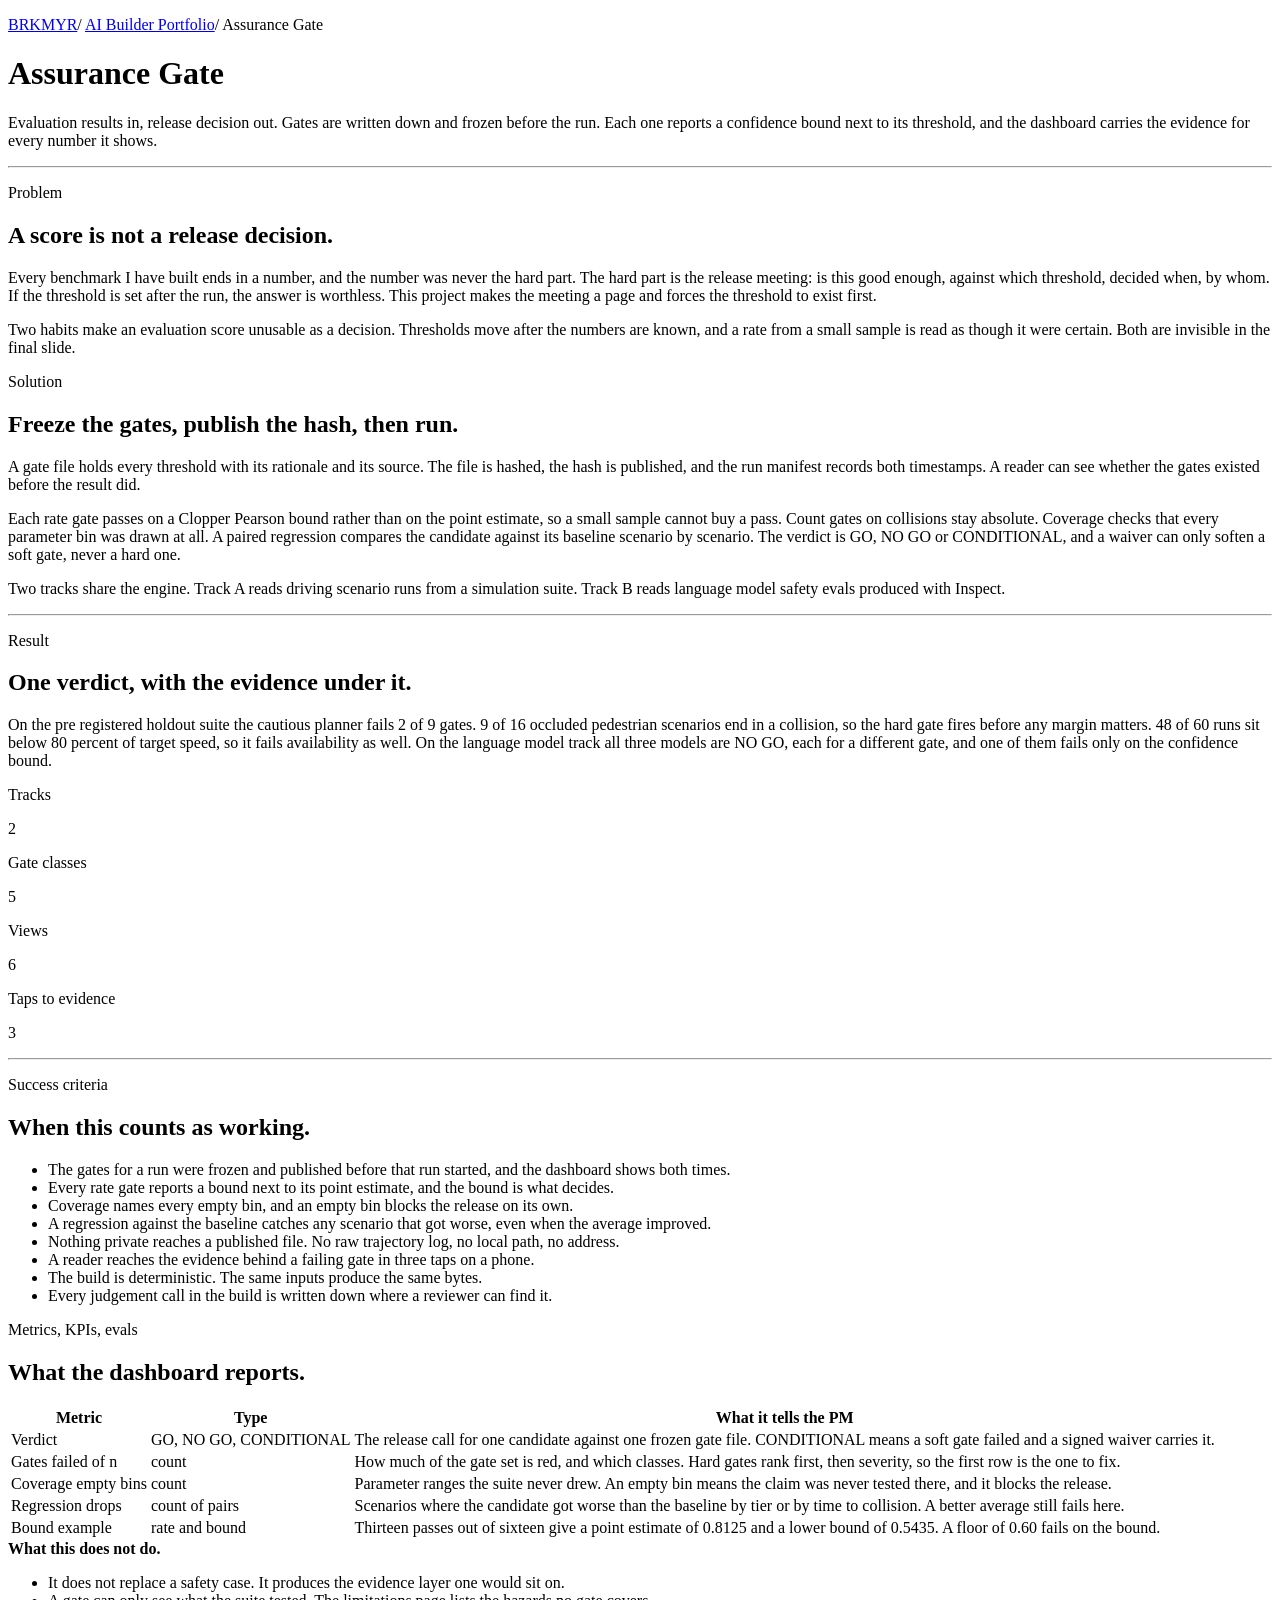
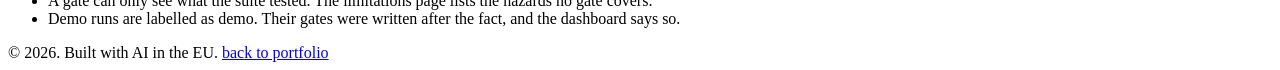
==== site/casestudy.html @ 9b811379 "site: the website page carries the whole project The owner decision is that brkmyr.com/gate/ is the " ====
<!DOCTYPE html>
<html lang="en">
<head>
<meta charset="utf-8">
<title>Assurance Gate case study fragments</title>
<meta name="robots" content="noindex">
</head>
<body>
<!--
  Case study copy for the published page at /gate/. Each top level element
  carries a data-slot name. app.js parses this file with DOMParser and adopts
  the nodes around the dashboard. The file is never rendered on its own.
-->

<p data-slot="crumbs" class="crumbs">
  <a href="/">BRKMYR</a><span class="sep">/</span>
  <a href="/ai-builder-portfolio/">AI Builder Portfolio</a><span class="sep">/</span>
  Assurance Gate
</p>

<div data-slot="intro">
  <h1 class="title">Assurance Gate</h1>
  <p class="lede">Evaluation results in, release decision out. Gates are written down and frozen before the run. Each one reports a confidence bound next to its threshold, and the dashboard carries the evidence for every number it shows.</p>
  <hr class="rule">
</div>

<div data-slot="problem" class="doc-section">
  <p class="doc-label">Problem</p>
  <h2 class="doc-heading">A score is not a release decision.</h2>
  <p class="doc-body">
    Every benchmark I have built ends in a number, and the number was never the hard part. The hard part is the release meeting: is this good enough, against which threshold, decided when, by whom. If the threshold is set after the run, the answer is worthless. This project makes the meeting a page and forces the threshold to exist first.
  </p>
  <p class="doc-body">
    Two habits make an evaluation score unusable as a decision. Thresholds move after the numbers are known, and a rate from a small sample is read as though it were certain. Both are invisible in the final slide.
  </p>
</div>

<div data-slot="solution" class="doc-section">
  <p class="doc-label">Solution</p>
  <h2 class="doc-heading">Freeze the gates, publish the hash, then run.</h2>
  <p class="doc-body">
    A gate file holds every threshold with its rationale and its source. The file is hashed, the hash is published, and the run manifest records both timestamps. A reader can see whether the gates existed before the result did.
  </p>
  <p class="doc-body">
    Each rate gate passes on a Clopper Pearson bound rather than on the point estimate, so a small sample cannot buy a pass. Count gates on collisions stay absolute. Coverage checks that every parameter bin was drawn at all. A paired regression compares the candidate against its baseline scenario by scenario. The verdict is GO, NO GO or CONDITIONAL, and a waiver can only soften a soft gate, never a hard one.
  </p>
  <p class="doc-body">
    Two tracks share the engine. Track A reads driving scenario runs from a simulation suite. Track B reads language model safety evals produced with Inspect.
  </p>
  <hr class="rule">
</div>

<div data-slot="result" class="doc-section">
  <p class="doc-label">Result</p>
  <h2 class="doc-heading">One verdict, with the evidence under it.</h2>
  <p class="doc-body">
    On the pre registered holdout suite the cautious planner fails 2 of 9 gates. 9 of 16 occluded pedestrian scenarios end in a collision, so the hard gate fires before any margin matters. 48 of 60 runs sit below 80 percent of target speed, so it fails availability as well. On the language model track all three models are NO GO, each for a different gate, and one of them fails only on the confidence bound.
  </p>
</div>

<div data-slot="kpis" class="stat-strip">
  <div class="cell"><p class="k">Tracks</p><p class="v">2</p></div>
  <div class="cell"><p class="k">Gate classes</p><p class="v">5</p></div>
  <div class="cell"><p class="k">Views</p><p class="v">6</p></div>
  <div class="cell"><p class="k">Taps to evidence</p><p class="v">3</p></div>
</div>

<div data-slot="criteria" class="doc-section">
  <hr class="rule">
  <p class="doc-label">Success criteria</p>
  <h2 class="doc-heading">When this counts as working.</h2>
  <ul class="criteria-list">
    <li>The gates for a run were frozen and published before that run started, and the dashboard shows both times.</li>
    <li>Every rate gate reports a bound next to its point estimate, and the bound is what decides.</li>
    <li>Coverage names every empty bin, and an empty bin blocks the release on its own.</li>
    <li>A regression against the baseline catches any scenario that got worse, even when the average improved.</li>
    <li>Nothing private reaches a published file. No raw trajectory log, no local path, no address.</li>
    <li>A reader reaches the evidence behind a failing gate in three taps on a phone.</li>
    <li>The build is deterministic. The same inputs produce the same bytes.</li>
    <li>Every judgement call in the build is written down where a reviewer can find it.</li>
  </ul>
</div>

<div data-slot="metrics" class="doc-section">
  <p class="doc-label">Metrics, KPIs, evals</p>
  <h2 class="doc-heading">What the dashboard reports.</h2>
  <div class="scroll">
    <table class="metrics-table">
      <thead>
        <tr><th scope="col">Metric</th><th scope="col">Type</th><th scope="col">What it tells the PM</th></tr>
      </thead>
      <tbody>
        <tr>
          <td class="k">Verdict</td>
          <td class="v">GO, NO GO, CONDITIONAL</td>
          <td class="note">The release call for one candidate against one frozen gate file. CONDITIONAL means a soft gate failed and a signed waiver carries it.</td>
        </tr>
        <tr>
          <td class="k">Gates failed of n</td>
          <td class="v">count</td>
          <td class="note">How much of the gate set is red, and which classes. Hard gates rank first, then severity, so the first row is the one to fix.</td>
        </tr>
        <tr>
          <td class="k">Coverage empty bins</td>
          <td class="v">count</td>
          <td class="note">Parameter ranges the suite never drew. An empty bin means the claim was never tested there, and it blocks the release.</td>
        </tr>
        <tr>
          <td class="k">Regression drops</td>
          <td class="v">count of pairs</td>
          <td class="note">Scenarios where the candidate got worse than the baseline by tier or by time to collision. A better average still fails here.</td>
        </tr>
        <tr>
          <td class="k">Bound example</td>
          <td class="v">rate and bound</td>
          <td class="note">Thirteen passes out of sixteen give a point estimate of 0.8125 and a lower bound of 0.5435. A floor of 0.60 fails on the bound.</td>
        </tr>
      </tbody>
    </table>
  </div>
</div>

<div data-slot="not" class="doc-section">
  <div class="gaps">
    <b>What this does not do.</b>
    <ul>
      <li>It does not replace a safety case. It produces the evidence layer one would sit on.</li>
      <li>A gate can only see what the suite tested. The limitations page lists the hazards no gate covers.</li>
      <li>Demo runs are labelled as demo. Their gates were written after the fact, and the dashboard says so.</li>
    </ul>
  </div>
</div>

<div data-slot="footer" class="sitefooter">
  <span>&copy; 2026. Built with AI in the EU.</span>
  <span><a href="/ai-builder-portfolio/">back to portfolio</a></span>
</div>

</body>
</html>
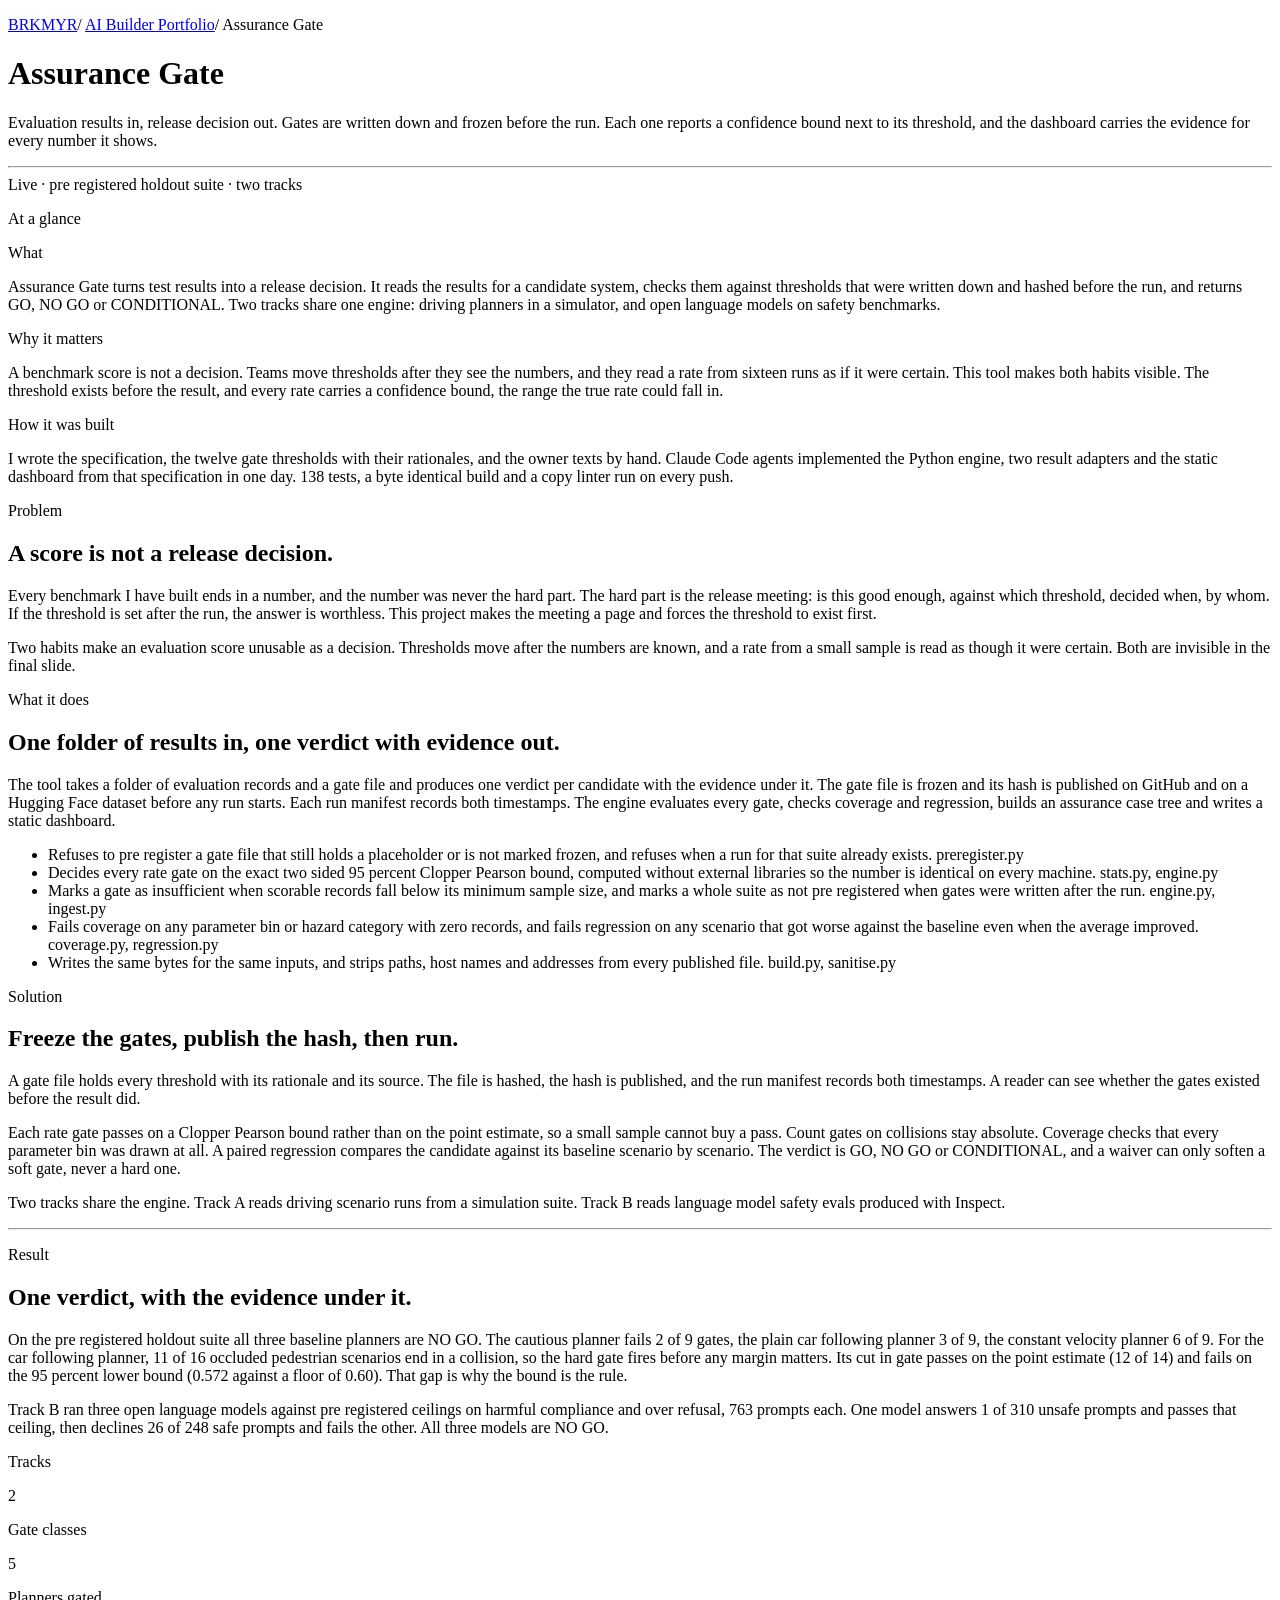
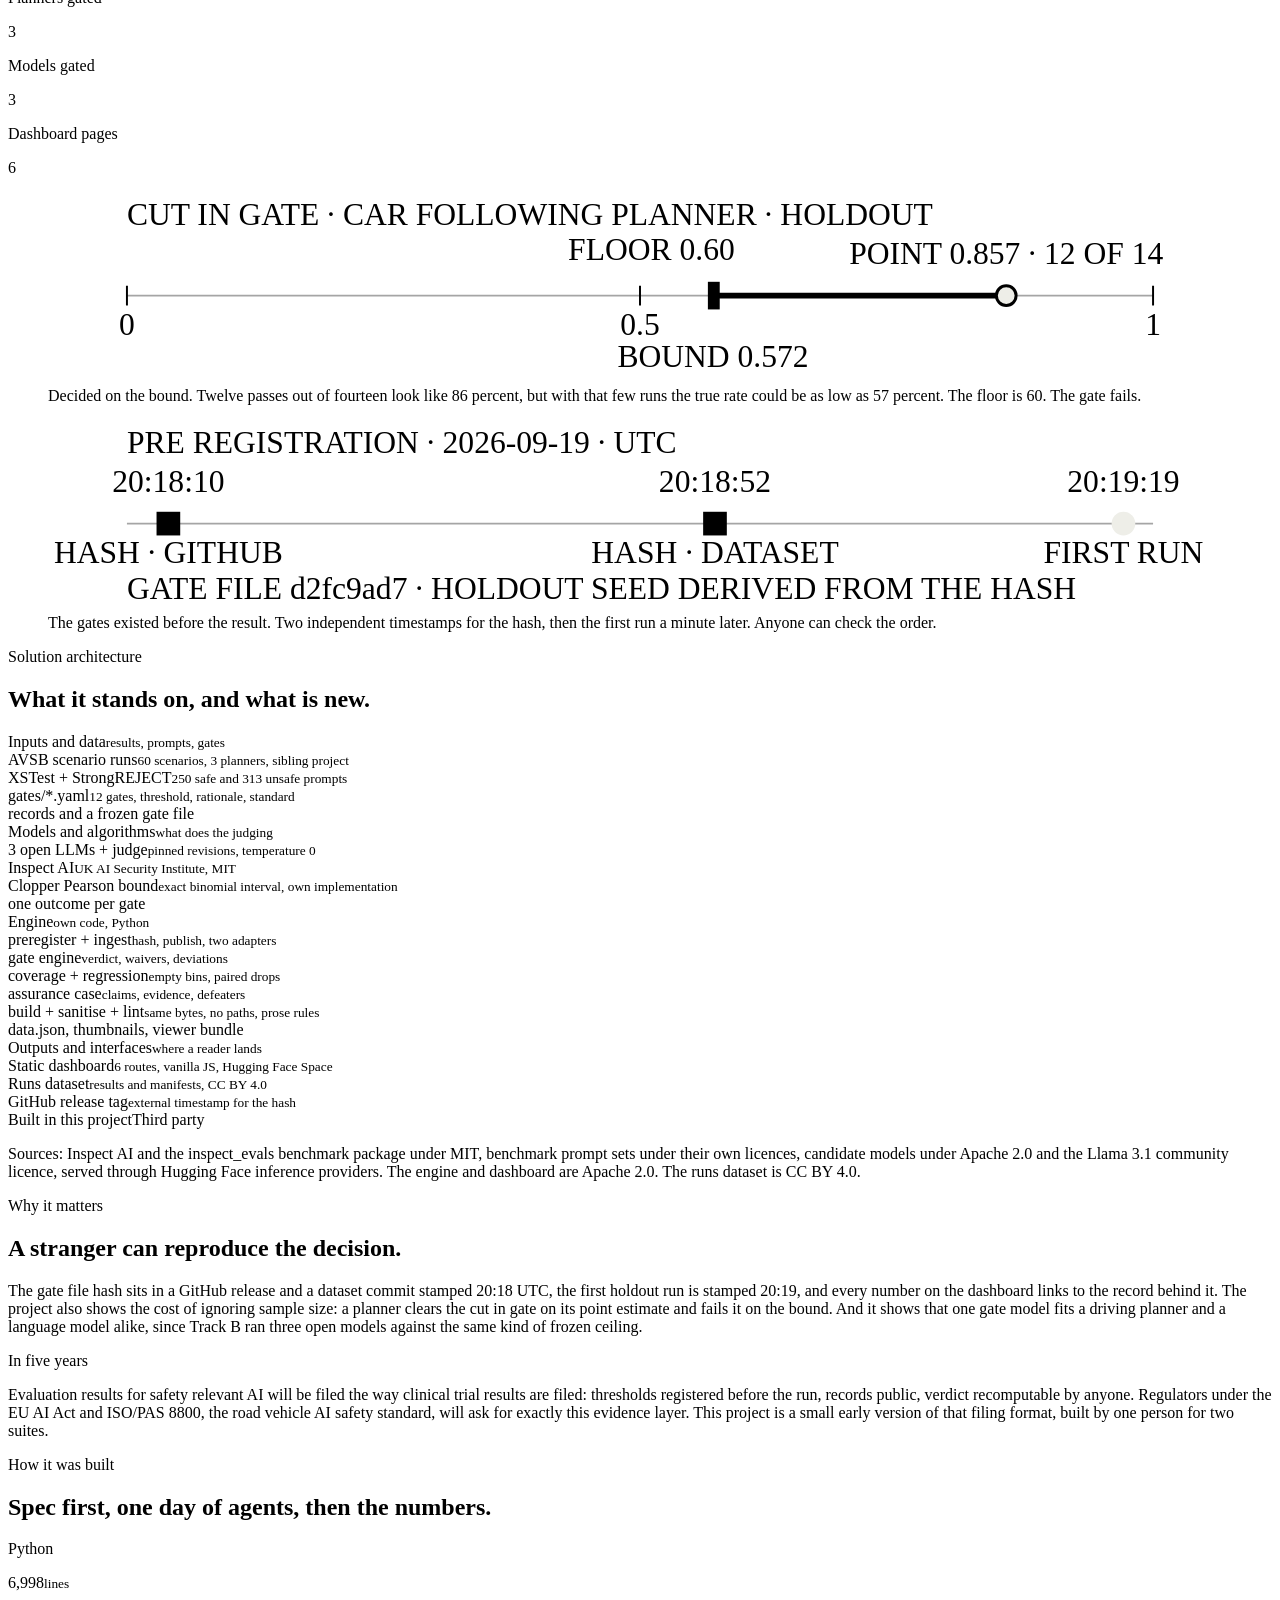
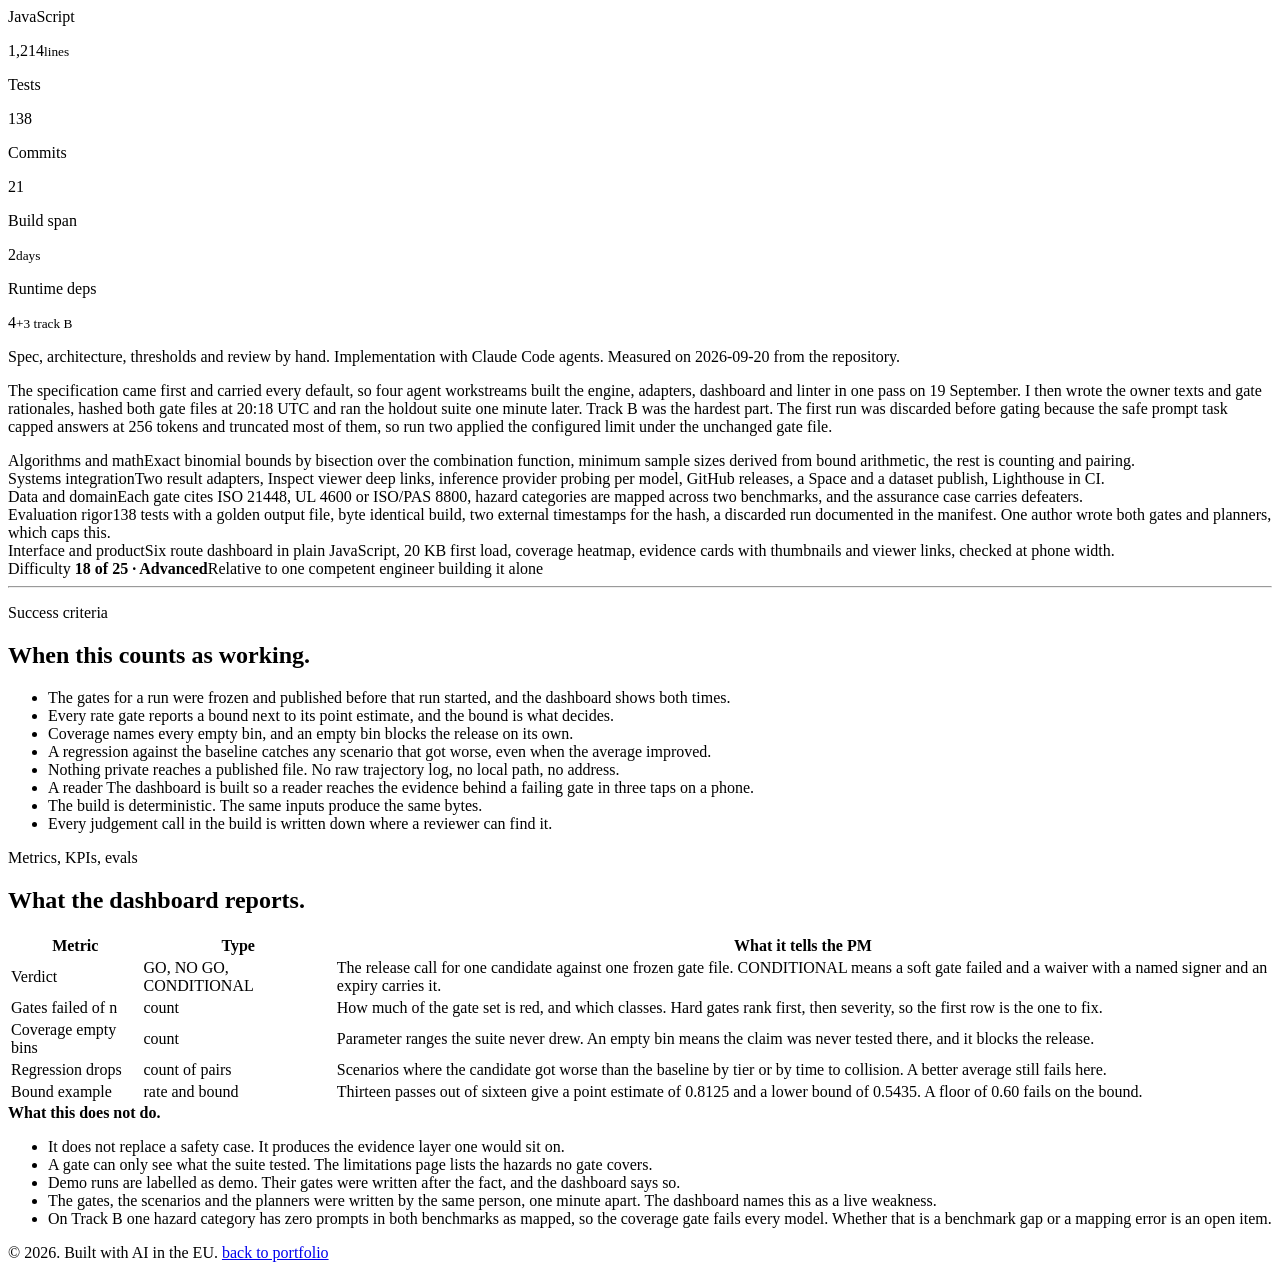
==== commit d12d6063: "site: the case study carries the same sections as the other pages The published /gate/ page was the " ====
--- a/site/casestudy.html
+++ b/site/casestudy.html
@@ -24,6 +24,27 @@
   <hr class="rule">
 </div>
 
+<span data-slot="status" class="status-line">Live &middot; pre registered holdout suite &middot; two tracks</span>
+
+<div data-slot="glance" class="doc-section">
+  <p class="doc-label">At a glance</p>
+  <div class="glance">
+    <div class="cell">
+      <p class="k">What</p>
+      <p class="b">Assurance Gate turns test results into a release decision. It reads the results for a candidate system, checks them against thresholds that were written down and hashed before the run, and returns GO, NO GO or CONDITIONAL. Two tracks share one engine: driving planners in a simulator, and open language models on safety benchmarks.</p>
+    </div>
+    <div class="cell">
+      <p class="k">Why it matters</p>
+      <p class="b">A benchmark score is not a decision. Teams move thresholds after they see the numbers, and they read a rate from sixteen runs as if it were certain. This tool makes both habits visible. The threshold exists before the result, and every rate carries a confidence bound, the range the true rate could fall in.</p>
+    </div>
+    <div class="cell">
+      <p class="k">How it was built</p>
+      <p class="b">I wrote the specification, the twelve gate thresholds with their rationales, and the owner texts by hand. Claude Code agents implemented the Python engine, two result adapters and the static dashboard from that specification in one day. 138 tests, a byte identical build and a copy linter run on every push.</p>
+    </div>
+  </div>
+</div>
+
+
 <div data-slot="problem" class="doc-section">
   <p class="doc-label">Problem</p>
   <h2 class="doc-heading">A score is not a release decision.</h2>
@@ -35,6 +56,19 @@
   </p>
 </div>
 
+<div data-slot="what" class="doc-section">
+  <p class="doc-label">What it does</p>
+  <h2 class="doc-heading">One folder of results in, one verdict with evidence out.</h2>
+  <p class="doc-body">The tool takes a folder of evaluation records and a gate file and produces one verdict per candidate with the evidence under it. The gate file is frozen and its hash is published on GitHub and on a Hugging Face dataset before any run starts. Each run manifest records both timestamps. The engine evaluates every gate, checks coverage and regression, builds an assurance case tree and writes a static dashboard.</p>
+  <ul class="criteria-list">
+    <li>Refuses to pre register a gate file that still holds a placeholder or is not marked frozen, and refuses when a run for that suite already exists. <span class="mono">preregister.py</span></li>
+    <li>Decides every rate gate on the exact two sided 95 percent Clopper Pearson bound, computed without external libraries so the number is identical on every machine. <span class="mono">stats.py, engine.py</span></li>
+    <li>Marks a gate as insufficient when scorable records fall below its minimum sample size, and marks a whole suite as not pre registered when gates were written after the run. <span class="mono">engine.py, ingest.py</span></li>
+    <li>Fails coverage on any parameter bin or hazard category with zero records, and fails regression on any scenario that got worse against the baseline even when the average improved. <span class="mono">coverage.py, regression.py</span></li>
+    <li>Writes the same bytes for the same inputs, and strips paths, host names and addresses from every published file. <span class="mono">build.py, sanitise.py</span></li>
+  </ul>
+</div>
+
 <div data-slot="solution" class="doc-section">
   <p class="doc-label">Solution</p>
   <h2 class="doc-heading">Freeze the gates, publish the hash, then run.</h2>
@@ -53,16 +87,134 @@
 <div data-slot="result" class="doc-section">
   <p class="doc-label">Result</p>
   <h2 class="doc-heading">One verdict, with the evidence under it.</h2>
-  <p class="doc-body">
-    On the pre registered holdout suite the cautious planner fails 2 of 9 gates. 9 of 16 occluded pedestrian scenarios end in a collision, so the hard gate fires before any margin matters. 48 of 60 runs sit below 80 percent of target speed, so it fails availability as well. On the language model track all three models are NO GO, each for a different gate, and one of them fails only on the confidence bound.
-  </p>
-</div>
-
-<div data-slot="kpis" class="stat-strip">
-  <div class="cell"><p class="k">Tracks</p><p class="v">2</p></div>
-  <div class="cell"><p class="k">Gate classes</p><p class="v">5</p></div>
-  <div class="cell"><p class="k">Views</p><p class="v">6</p></div>
-  <div class="cell"><p class="k">Taps to evidence</p><p class="v">3</p></div>
+  <p class="doc-body">On the pre registered holdout suite all three baseline planners are NO GO. The cautious planner fails 2 of 9 gates, the plain car following planner 3 of 9, the constant velocity planner 6 of 9. For the car following planner, 11 of 16 occluded pedestrian scenarios end in a collision, so the hard gate fires before any margin matters. Its cut in gate passes on the point estimate (12 of 14) and fails on the 95 percent lower bound (0.572 against a floor of 0.60). That gap is why the bound is the rule.</p>
+  <p class="doc-body">Track B ran three open language models against pre registered ceilings on harmful compliance and over refusal, 763 prompts each. One model answers 1 of 310 unsafe prompts and passes that ceiling, then declines 26 of 248 safe prompts and fails the other. All three models are NO GO.</p>
+  <div class="stat-strip">
+    <div class="cell"><p class="k">Tracks</p><p class="v">2</p></div>
+    <div class="cell"><p class="k">Gate classes</p><p class="v">5</p></div>
+    <div class="cell"><p class="k">Planners gated</p><p class="v">3</p></div>
+    <div class="cell"><p class="k">Models gated</p><p class="v">3</p></div>
+    <div class="cell"><p class="k">Dashboard pages</p><p class="v">6</p></div>
+  </div>
+  <div class="figs">
+    <figure>
+      <svg viewBox="0 0 600 96" role="img" aria-label="A bar from zero to one showing the cut in gate for the car following planner: point estimate 0.857, lower bound 0.572, floor 0.60. The bound sits below the floor, so the gate fails.">
+        <text x="40" y="16" class="sec">CUT IN GATE &middot; CAR FOLLOWING PLANNER &middot; HOLDOUT</text>
+        <line x1="40" y1="52" x2="560" y2="52" stroke="currentColor" stroke-width="1" opacity="0.35"/>
+        <line x1="40" y1="47" x2="40" y2="57" stroke="currentColor" stroke-width="1"/>
+        <line x1="300" y1="47" x2="300" y2="57" stroke="currentColor" stroke-width="1"/>
+        <line x1="560" y1="47" x2="560" y2="57" stroke="currentColor" stroke-width="1"/>
+        <text x="40" y="72" class="sec" text-anchor="middle">0</text>
+        <text x="300" y="72" class="sec" text-anchor="middle">0.5</text>
+        <text x="560" y="72" class="sec" text-anchor="middle">1</text>
+        <line x1="337.4" y1="52" x2="485.6" y2="52" stroke="currentColor" stroke-width="3"/>
+        <rect x="334.4" y="45" width="6" height="14" fill="currentColor"/>
+        <circle cx="485.6" cy="52" r="5" fill="#eeeee8" stroke="currentColor" stroke-width="1.5"/>
+        <line x1="352" y1="30" x2="352" y2="62" class="hot" stroke-width="1.5" stroke-dasharray="3 3"/>
+        <text x="348" y="34" text-anchor="end" class="hot-t">FLOOR 0.60</text>
+        <text x="337" y="88" text-anchor="middle">BOUND 0.572</text>
+        <text x="485.6" y="36" text-anchor="middle">POINT 0.857 &middot; 12 OF 14</text>
+      </svg>
+      <figcaption>Decided on the bound. Twelve passes out of fourteen look like 86 percent, but with that few runs the true rate could be as low as 57 percent. The floor is 60. The gate fails.</figcaption>
+    </figure>
+    <figure>
+      <svg viewBox="0 0 600 96" role="img" aria-label="A timeline with three stamps: gate hash published on GitHub at 20:18:10, on the dataset at 20:18:52, first holdout run at 20:19:19, all on 19 September 2026.">
+        <text x="40" y="16" class="sec">PRE REGISTRATION &middot; 2026-09-19 &middot; UTC</text>
+        <line x1="40" y1="52" x2="560" y2="52" stroke="currentColor" stroke-width="1" opacity="0.35"/>
+        <rect x="55" y="46" width="12" height="12" fill="currentColor"/>
+        <rect x="332" y="46" width="12" height="12" fill="currentColor"/>
+        <circle cx="545" cy="52" r="6" fill="#eeeee8" class="hot" stroke-width="1.5"/>
+        <text x="61" y="36" text-anchor="middle">20:18:10</text>
+        <text x="61" y="72" class="sec" text-anchor="middle">HASH &middot; GITHUB</text>
+        <text x="338" y="36" text-anchor="middle">20:18:52</text>
+        <text x="338" y="72" class="sec" text-anchor="middle">HASH &middot; DATASET</text>
+        <text x="545" y="36" text-anchor="middle" class="hot-t">20:19:19</text>
+        <text x="545" y="72" class="sec" text-anchor="middle">FIRST RUN</text>
+        <text x="40" y="90" class="sec">GATE FILE d2fc9ad7 &middot; HOLDOUT SEED DERIVED FROM THE HASH</text>
+      </svg>
+      <figcaption>The gates existed before the result. Two independent timestamps for the hash, then the first run a minute later. Anyone can check the order.</figcaption>
+    </figure>
+  </div>
+</div>
+
+
+<div data-slot="architecture" class="doc-section">
+  <p class="doc-label">Solution architecture</p>
+  <h2 class="doc-heading">What it stands on, and what is new.</h2>
+  <div class="arch">
+    <div class="lane">
+      <div class="lane-k">Inputs and data<small>results, prompts, gates</small></div>
+      <div class="nodes">
+        <div class="node own">AVSB scenario runs<small>60 scenarios, 3 planners, sibling project</small></div>
+        <div class="node ext">XSTest + StrongREJECT<small>250 safe and 313 unsafe prompts</small></div>
+        <div class="node own">gates/*.yaml<small>12 gates, threshold, rationale, standard</small></div>
+      </div>
+    </div>
+    <div class="flow">records and a frozen gate file</div>
+    <div class="lane">
+      <div class="lane-k">Models and algorithms<small>what does the judging</small></div>
+      <div class="nodes">
+        <div class="node ext">3 open LLMs + judge<small>pinned revisions, temperature 0</small></div>
+        <div class="node ext">Inspect AI<small>UK AI Security Institute, MIT</small></div>
+        <div class="node own">Clopper Pearson bound<small>exact binomial interval, own implementation</small></div>
+      </div>
+    </div>
+    <div class="flow">one outcome per gate</div>
+    <div class="lane own-lane">
+      <div class="lane-k">Engine<small>own code, Python</small></div>
+      <div class="nodes">
+        <div class="node own">preregister + ingest<small>hash, publish, two adapters</small></div>
+        <div class="node own">gate engine<small>verdict, waivers, deviations</small></div>
+        <div class="node own">coverage + regression<small>empty bins, paired drops</small></div>
+        <div class="node own">assurance case<small>claims, evidence, defeaters</small></div>
+        <div class="node own">build + sanitise + lint<small>same bytes, no paths, prose rules</small></div>
+      </div>
+    </div>
+    <div class="flow">data.json, thumbnails, viewer bundle</div>
+    <div class="lane">
+      <div class="lane-k">Outputs and interfaces<small>where a reader lands</small></div>
+      <div class="nodes">
+        <div class="node own">Static dashboard<small>6 routes, vanilla JS, Hugging Face Space</small></div>
+        <div class="node own">Runs dataset<small>results and manifests, CC BY 4.0</small></div>
+        <div class="node ext">GitHub release tag<small>external timestamp for the hash</small></div>
+      </div>
+    </div>
+  </div>
+  <div class="arch-legend"><span class="l-own">Built in this project</span><span class="l-ext">Third party</span></div>
+  <p class="arch-cap">Sources: Inspect AI and the inspect_evals benchmark package under MIT, benchmark prompt sets under their own licences, candidate models under Apache 2.0 and the Llama 3.1 community licence, served through Hugging Face inference providers. The engine and dashboard are Apache 2.0. The runs dataset is CC BY 4.0.</p>
+</div>
+
+<div data-slot="why" class="doc-section">
+  <p class="doc-label">Why it matters</p>
+  <h2 class="doc-heading">A stranger can reproduce the decision.</h2>
+  <p class="doc-body">The gate file hash sits in a GitHub release and a dataset commit stamped 20:18 UTC, the first holdout run is stamped 20:19, and every number on the dashboard links to the record behind it. The project also shows the cost of ignoring sample size: a planner clears the cut in gate on its point estimate and fails it on the bound. And it shows that one gate model fits a driving planner and a language model alike, since Track B ran three open models against the same kind of frozen ceiling.</p>
+  <div class="future">
+    <p class="k">In five years</p>
+    <p>Evaluation results for safety relevant AI will be filed the way clinical trial results are filed: thresholds registered before the run, records public, verdict recomputable by anyone. Regulators under the EU AI Act and ISO/PAS 8800, the road vehicle AI safety standard, will ask for exactly this evidence layer. This project is a small early version of that filing format, built by one person for two suites.</p>
+  </div>
+</div>
+
+<div data-slot="how" class="doc-section">
+  <p class="doc-label">How it was built</p>
+  <h2 class="doc-heading">Spec first, one day of agents, then the numbers.</h2>
+  <div class="build">
+    <div class="cell"><p class="k">Python</p><p class="v">6,998<small>lines</small></p></div>
+    <div class="cell"><p class="k">JavaScript</p><p class="v">1,214<small>lines</small></p></div>
+    <div class="cell"><p class="k">Tests</p><p class="v">138</p></div>
+    <div class="cell"><p class="k">Commits</p><p class="v">21</p></div>
+    <div class="cell"><p class="k">Build span</p><p class="v">2<small>days</small></p></div>
+    <div class="cell"><p class="k">Runtime deps</p><p class="v">4<small>+3 track B</small></p></div>
+  </div>
+  <p class="build-note">Spec, architecture, thresholds and review by hand. Implementation with Claude Code agents. Measured on 2026-09-20 from the repository.</p>
+  <p class="doc-body" style="margin-top:1rem">The specification came first and carried every default, so four agent workstreams built the engine, adapters, dashboard and linter in one pass on 19 September. I then wrote the owner texts and gate rationales, hashed both gate files at 20:18 UTC and ran the holdout suite one minute later. Track B was the hardest part. The first run was discarded before gating because the safe prompt task capped answers at 256 tokens and truncated most of them, so run two applied the configured limit under the unchanged gate file.</p>
+  <div class="diff">
+    <div class="row"><span class="axis">Algorithms and math</span><span class="cells"><i class="on"></i><i class="on"></i><i class="on"></i><i></i><i></i></span><span class="why">Exact binomial bounds by bisection over the combination function, minimum sample sizes derived from bound arithmetic, the rest is counting and pairing.</span></div>
+    <div class="row"><span class="axis">Systems integration</span><span class="cells"><i class="on"></i><i class="on"></i><i class="on"></i><i class="on"></i><i></i></span><span class="why">Two result adapters, Inspect viewer deep links, inference provider probing per model, GitHub releases, a Space and a dataset publish, Lighthouse in CI.</span></div>
+    <div class="row"><span class="axis">Data and domain</span><span class="cells"><i class="on"></i><i class="on"></i><i class="on"></i><i class="on"></i><i></i></span><span class="why">Each gate cites ISO 21448, UL 4600 or ISO/PAS 8800, hazard categories are mapped across two benchmarks, and the assurance case carries defeaters.</span></div>
+    <div class="row"><span class="axis">Evaluation rigor</span><span class="cells"><i class="on"></i><i class="on"></i><i class="on"></i><i class="on"></i><i></i></span><span class="why">138 tests with a golden output file, byte identical build, two external timestamps for the hash, a discarded run documented in the manifest. One author wrote both gates and planners, which caps this.</span></div>
+    <div class="row"><span class="axis">Interface and product</span><span class="cells"><i class="on"></i><i class="on"></i><i class="on"></i><i></i><i></i></span><span class="why">Six route dashboard in plain JavaScript, 20 KB first load, coverage heatmap, evidence cards with thumbnails and viewer links, checked at phone width.</span></div>
+    <div class="sum"><span>Difficulty <b>18 of 25 &middot; Advanced</b></span><span>Relative to one competent engineer building it alone</span></div>
+  </div>
 </div>
 
 <div data-slot="criteria" class="doc-section">
@@ -75,7 +227,7 @@
     <li>Coverage names every empty bin, and an empty bin blocks the release on its own.</li>
     <li>A regression against the baseline catches any scenario that got worse, even when the average improved.</li>
     <li>Nothing private reaches a published file. No raw trajectory log, no local path, no address.</li>
-    <li>A reader reaches the evidence behind a failing gate in three taps on a phone.</li>
+    <li>A reader The dashboard is built so a reader reaches the evidence behind a failing gate in three taps on a phone.</li>
     <li>The build is deterministic. The same inputs produce the same bytes.</li>
     <li>Every judgement call in the build is written down where a reviewer can find it.</li>
   </ul>
@@ -93,7 +245,7 @@
         <tr>
           <td class="k">Verdict</td>
           <td class="v">GO, NO GO, CONDITIONAL</td>
-          <td class="note">The release call for one candidate against one frozen gate file. CONDITIONAL means a soft gate failed and a signed waiver carries it.</td>
+          <td class="note">The release call for one candidate against one frozen gate file. CONDITIONAL means a soft gate failed and a waiver with a named signer and an expiry carries it.</td>
         </tr>
         <tr>
           <td class="k">Gates failed of n</td>
@@ -127,6 +279,8 @@
       <li>It does not replace a safety case. It produces the evidence layer one would sit on.</li>
       <li>A gate can only see what the suite tested. The limitations page lists the hazards no gate covers.</li>
       <li>Demo runs are labelled as demo. Their gates were written after the fact, and the dashboard says so.</li>
+  <li>The gates, the scenarios and the planners were written by the same person, one minute apart. The dashboard names this as a live weakness.</li>
+  <li>On Track B one hazard category has zero prompts in both benchmarks as mapped, so the coverage gate fails every model. Whether that is a benchmark gap or a mapping error is an open item.</li>
     </ul>
   </div>
 </div>
